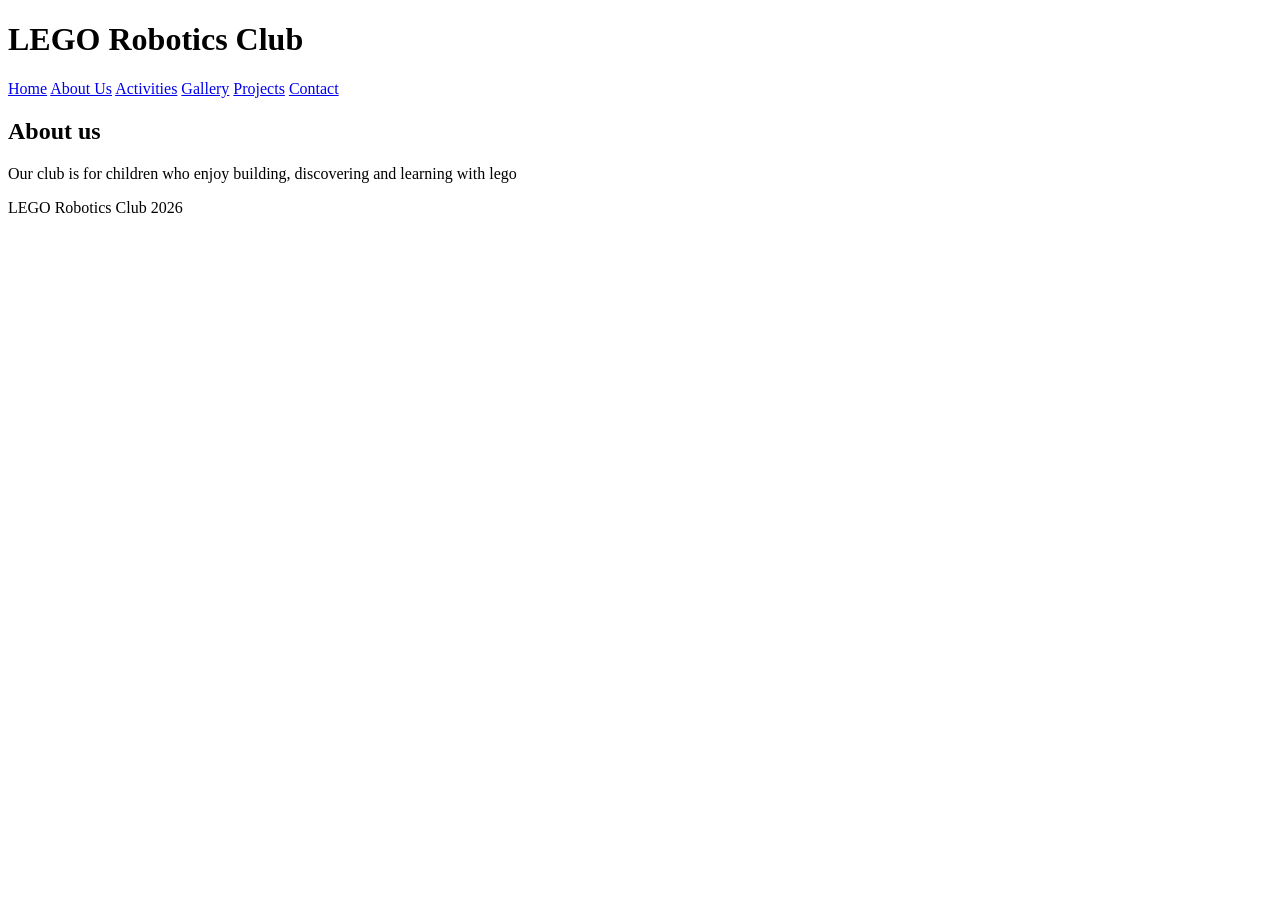
==== About.html @ 652ca777 "feature: add basic website structure" ====
<!doctype html>
<html lang="en">
<head>
    <meta charset="UTF-8">
    <meta name="viewport" content="width=device-width, initial-scale=1">
    <title>About us - LEGO robotics club</title>
    <link rel="stylesheet" href="css/style.css">
</head>
<body>
<header>
    <h1>LEGO Robotics Club</h1>
</header>
    <nav>
        <a href="index.html">Home</a>
        <a href="About.html">About Us</a>
        <a href="activities.html">Activities</a>
        <a href="gallery.html">Gallery</a>
        <a href="projects.html">Projects</a>
        <a href="contact.html">Contact</a>
    </nav>


<main>
    <section>
        <h2>About us</h2>
        <p>Our club is for children who enjoy building, discovering and learning with lego</p>
    </section>
</main>
<footer>
    <p>LEGO Robotics Club 2026 </p>
</footer>
</body>
</html>
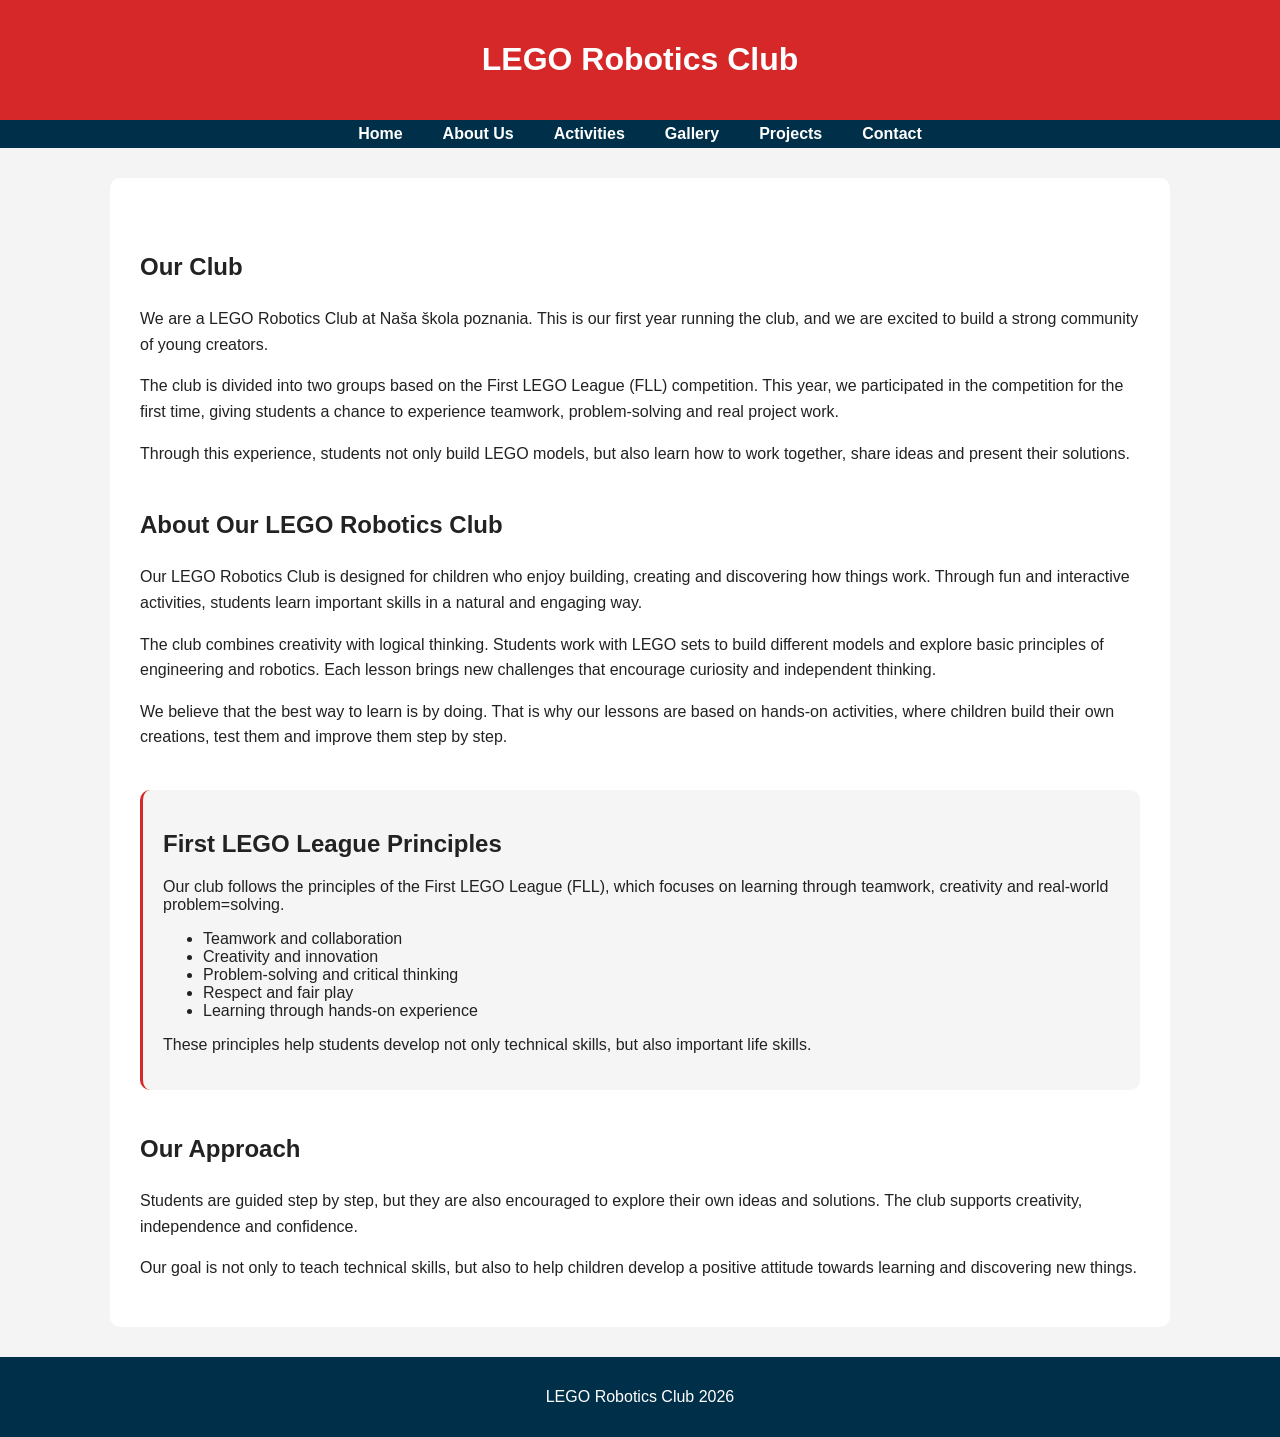
==== commit 1c9f3d38: "feature: complete about page content" ====
--- a/About.html
+++ b/About.html
@@ -4,7 +4,7 @@
     <meta charset="UTF-8">
     <meta name="viewport" content="width=device-width, initial-scale=1">
     <title>About us - LEGO robotics club</title>
-    <link rel="stylesheet" href="css/style.css">
+    <link rel="stylesheet" href="css/Style.css">
 </head>
 <body>
 <header>
@@ -13,7 +13,7 @@
     <nav>
         <a href="index.html">Home</a>
         <a href="About.html">About Us</a>
-        <a href="activities.html">Activities</a>
+        <a href="Activities.html">Activities</a>
         <a href="gallery.html">Gallery</a>
         <a href="projects.html">Projects</a>
         <a href="contact.html">Contact</a>
@@ -21,9 +21,83 @@
 
 
 <main>
-    <section>
-        <h2>About us</h2>
-        <p>Our club is for children who enjoy building, discovering and learning with lego</p>
+    <section class="about-club">
+        <h2>Our Club</h2>
+
+        <p>
+            We are a LEGO Robotics Club at Naša škola poznania.
+            This is our first year running the club, and we are excited to build a strong community of young creators.
+        </p>
+
+        <p>
+            The club is divided into two groups based on the First LEGO League (FLL) competition.
+            This year, we participated in the competition for the first time, giving students
+            a chance to experience teamwork, problem-solving and real project work.
+        </p>
+
+        <p>
+            Through this experience, students not only build LEGO models, but also learn how to
+            work together, share ideas and present their solutions.
+        </p>
+    </section>
+
+    <section class="about">
+        <h2>About Our LEGO Robotics Club</h2>
+
+        <p>
+            Our LEGO Robotics Club is designed for children who enjoy building,
+            creating and discovering how things work. Through fun and interactive
+            activities, students learn important skills in a natural and engaging way.
+        </p>
+
+        <p>
+            The club combines creativity with logical thinking. Students work with LEGO
+            sets to build different models and explore basic principles of engineering
+            and robotics. Each lesson brings new challenges that encourage curiosity
+            and independent thinking.
+        </p>
+
+        <p>
+            We believe that the best way to learn is by doing. That is why our lessons
+            are based on hands-on activities, where children build their own creations,
+            test them and improve them step by step.
+        </p>
+    </section>
+
+    <section class="fll">
+    <h2>First LEGO League Principles</h2>
+
+    <p>
+        Our club follows the principles of the First LEGO League (FLL), which focuses on learning through teamwork,
+        creativity and real-world problem=solving.
+    </p>
+
+    <ul>
+        <li>Teamwork and collaboration</li>
+        <li>Creativity and innovation</li>
+        <li>Problem-solving and critical thinking</li>
+        <li>Respect and fair play</li>
+        <li>Learning through hands-on experience</li>
+    </ul>
+
+    <p>
+        These principles help students develop not only technical skills, but also important life skills.
+    </p>
+    </section>
+
+    <section class="about-teaching">
+        <h2>Our Approach</h2>
+
+        <p>
+            Students are guided step by step, but they are also encouraged to explore
+            their own ideas and solutions. The club supports creativity, independence
+            and confidence.
+        </p>
+
+        <p>
+            Our goal is not only to teach technical skills, but also to help children
+            develop a positive attitude towards learning and discovering new things.
+        </p>
     </section>
 </main>
 <footer>
--- a/css/Style.css
+++ b/css/Style.css
@@ -0,0 +1,138 @@
+body {
+    margin: 0;
+    font-family: Arial, sans-serif;
+    background-color: #f4f4f4;
+    color: #222;
+}
+
+header {
+    background-color: #d62828;
+    color: white;
+    padding: 20px;
+    text-align: center;
+}
+
+nav {
+    background-color:  #003049;
+    padding: 5px;
+    display: flex;
+    justify-content: center;
+    gap: 20px;
+
+}
+
+nav a {
+    color: white;
+    text-decoration: none;
+    margin: 0 10px;
+    font-weight: bold;
+}
+
+nav a:hover {
+    text-decoration: underline;
+}
+
+main {
+    max-width: 1000px;
+    margin: 30px auto;
+    background-color: white;
+    padding: 30px;
+    border-radius: 10px;
+}
+
+footer {
+    text-align: center;
+    padding: 15px;
+    background-color: #003049;
+    color: white;
+    margin-top: 30px;
+}
+.intro {
+    margin-top: 40px;
+}
+
+.intro h2 {
+    margin-bottom: 20px;
+}
+
+.intro-content {
+    display: flex;
+    gap: 25px;
+    align-items: stretch;
+}
+
+.intro-text {
+    flex: 2;
+    line-height: 1.6;
+}
+
+.intro-card {
+    flex: 1;
+    background-color: #fcbf49;
+    padding: 20px;
+    border-radius: 10px;
+}
+
+.intro-card h3 {
+    margin-top: 0;
+}
+
+.intro-card ul {
+    padding-left: 20px;
+}
+
+.hero {
+    background-color: #fcbf49;
+    padding: 50px 20px;
+    text-align: center;
+    border-radius: 10px;
+    margin-bottom: 30px;
+}
+
+.hero h2 {
+    font-size: 32px;
+    margin-bottom: 10px;
+}
+
+.hero p {
+    margin-bottom: 20px;
+    font-size: 18px;
+}
+
+.button {
+    display: inline-block;
+    background-color: #d62828;
+    color: white;
+    padding: 12px 20px;
+    text-decoration: none;
+    border-radius: 6px;
+    font-weight: bold;
+}
+
+.button:hover {
+    background-color: #a61c1c;
+}
+
+.intro-image img {
+    display: block;
+    margin: 0 auto;
+    max-width: 500px;
+    width: 100%;
+    border-radius: 10px;
+}
+
+.about,
+.about-club,
+.about-details,
+.about-teaching {
+    margin-top: 40px;
+    line-height: 1.6;
+}
+
+.fll {
+    margin-top: 40px;
+    padding: 20px;
+    background-color: #f5f5f5;
+    border-radius: 10px;
+    border-left: 3px solid #d62828;
+}
